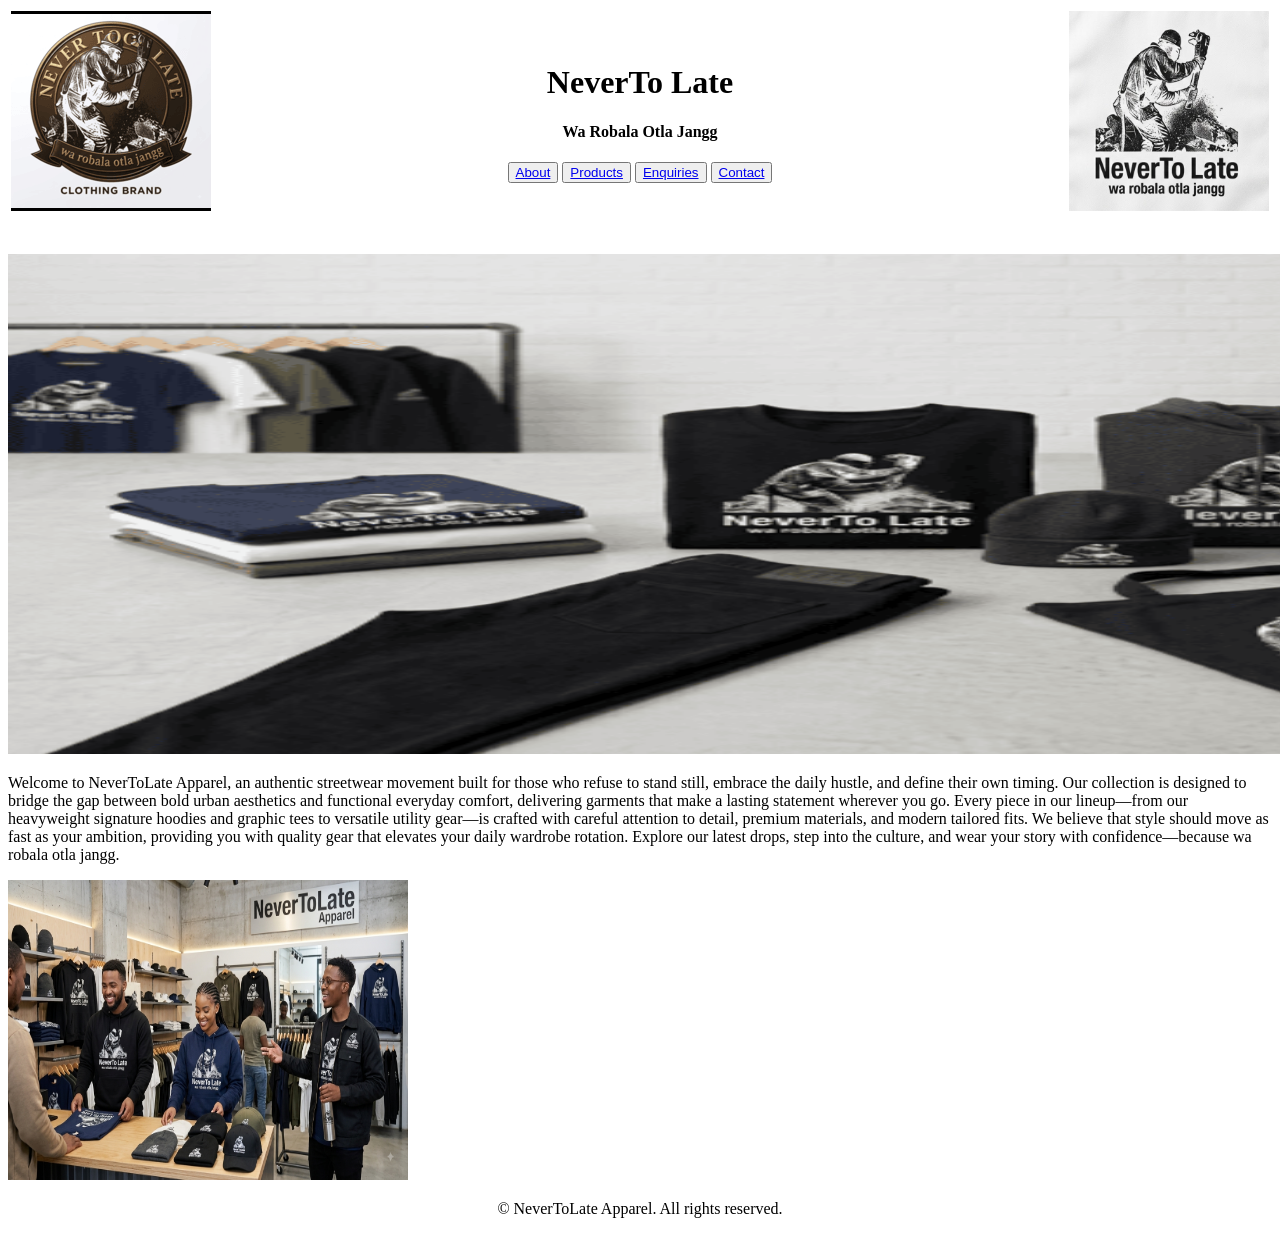
==== index.html @ a22ff5d9 "Final Product" ====
<!DOCTYPE html>
<html lang="en">
<head>
    <meta charset="UTF-8">
    <meta name="viewport" content="width=device-width, initial-scale=1.0">
    <title>Home Page</title>
</head>
<body>
    <header>
        <!-- Creating a table that will push the logos on the right sides, old logo to the left side, new logo to the right side, keep the text in the middle -->
        <table width="100%" border="0%">
            <tr>
                <td align="left" width="20%">
                <img src="_image/oldlogo.png" alt="Old Logo" width="200" height="200">
                </td>
                <td align="center" width="50%">
                    <h1>NeverTo Late</h1>
                    <h4><font face="cursive"> Wa Robala Otla Jangg</font></h4>
                    <button><a href="about.html">About</a></button> 
                    <button><a href="product.html">Products</a> </button>
                    <button><a href="enquiries.html">Enquiries</a></button>
                    <button><a href="contact.html">Contact</a></button>
                </td>
                <td align="right" width="20%">
                    <img src="_image/newlogo.png" alt="New Logo" width="200" height="200">
                </td>
            </tr>
        </table>
        <!-- Creating a bit of a space from header and the main content-->
        <br>
        <br>
    </header>
    <!-- Main content starts here-->
    <main>
        <img src="_image/heroshoot.png" alt="heroshoot" width="1700" height="500" >
        <!-- Welcome message from the founder-->
        <p>
        Welcome to NeverToLate Apparel, 
        an authentic streetwear movement built for those who refuse to stand still, 
        embrace the daily hustle, and define their own timing. 
        Our collection is designed to bridge the gap between bold urban aesthetics and functional everyday comfort, delivering garments that make a lasting statement wherever you go. 
        Every piece in our lineup—from our heavyweight signature hoodies and graphic tees to versatile utility gear—is crafted with careful attention to detail, premium materials, and modern tailored fits. 
        We believe that style should move as fast as your ambition, providing you with quality gear that elevates your daily wardrobe rotation. 
        Explore our latest drops, step into the culture, and wear your story with confidence—because wa robala otla jangg.
        </p>
        <!-- Welcoming image of employess with a big smile-->
        <img src="_image/employees.png" alt=" welcome store" width="400" height="300">
    </main>
    <footer>
        <p align="center">&copy; NeverToLate Apparel. All rights reserved.</p>
    </footer>
    
</body>
</html>
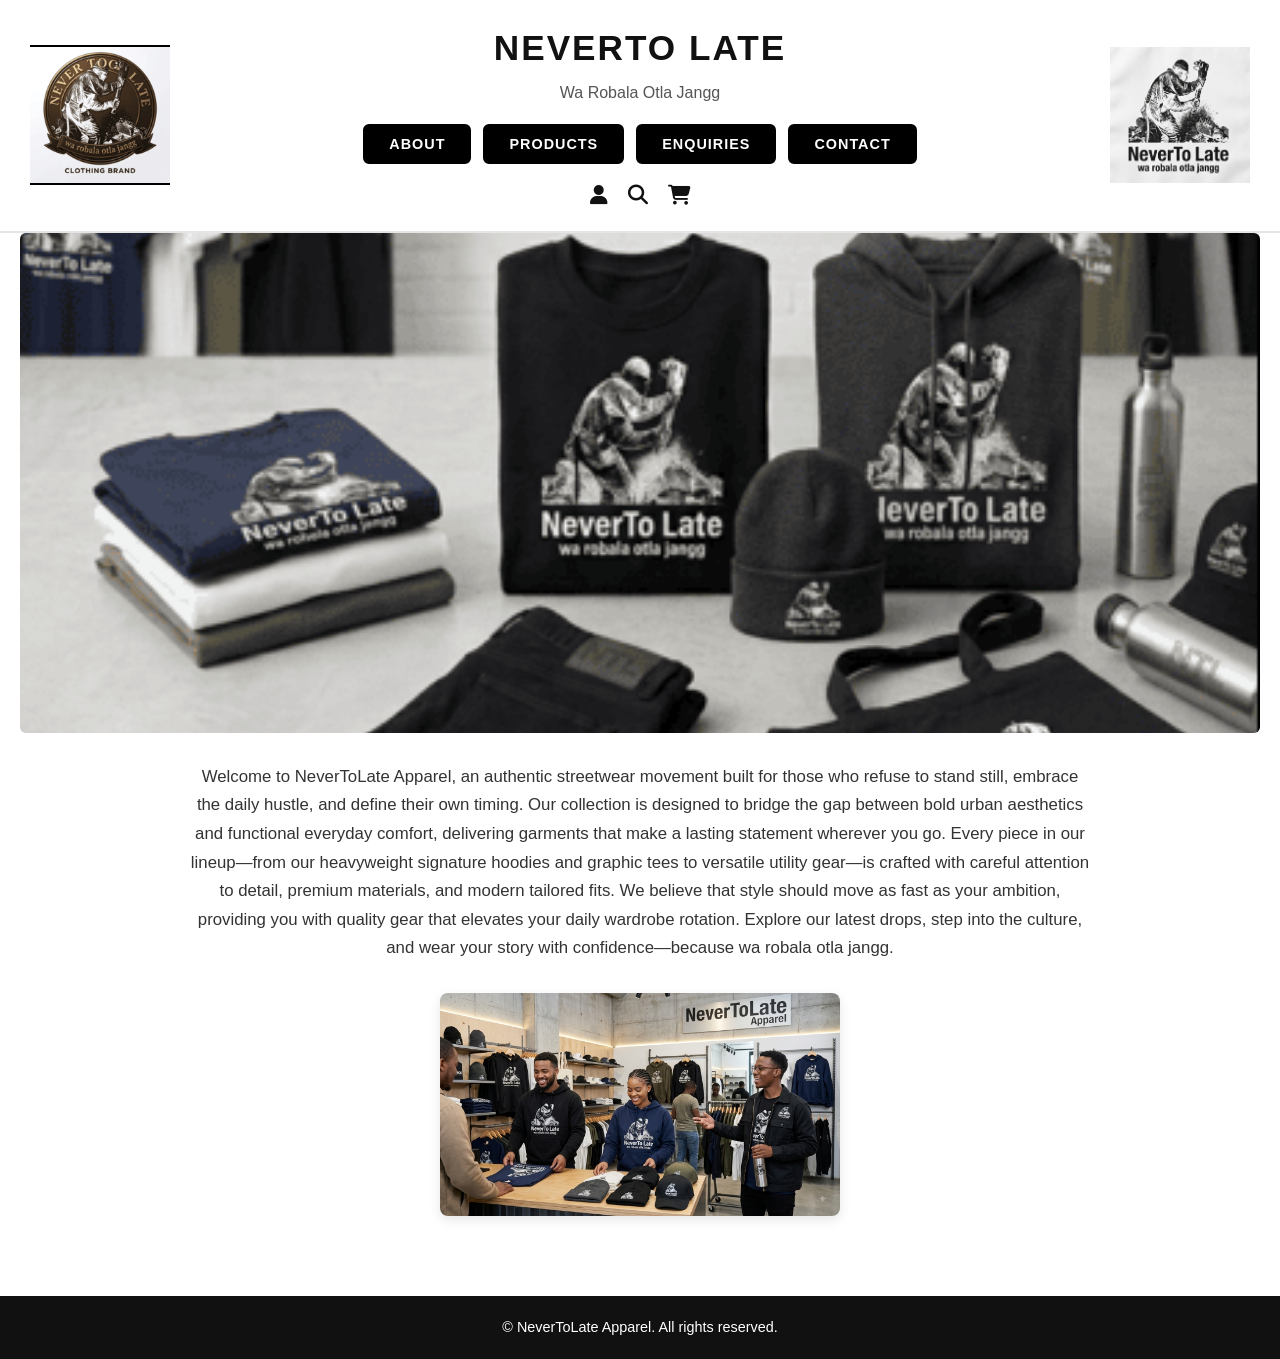
==== commit ee2a117b: "part2 added" ====
--- a/index.html
+++ b/index.html
@@ -3,52 +3,54 @@
 <head>
     <meta charset="UTF-8">
     <meta name="viewport" content="width=device-width, initial-scale=1.0">
-    <title>Home Page</title>
+    <title>Home | NeverTo Late</title>
+    <link rel="stylesheet" href="css/main.css">
+    <link rel="stylesheet" href="css/index.css">
+    <link rel="stylesheet" href="https://cdnjs.cloudflare.com/ajax/libs/font-awesome/6.5.1/css/all.min.css">
 </head>
 <body>
-    <header>
-        <!-- Creating a table that will push the logos on the right sides, old logo to the left side, new logo to the right side, keep the text in the middle -->
-        <table width="100%" border="0%">
-            <tr>
-                <td align="left" width="20%">
-                <img src="_image/oldlogo.png" alt="Old Logo" width="200" height="200">
-                </td>
-                <td align="center" width="50%">
-                    <h1>NeverTo Late</h1>
-                    <h4><font face="cursive"> Wa Robala Otla Jangg</font></h4>
-                    <button><a href="about.html">About</a></button> 
-                    <button><a href="product.html">Products</a> </button>
-                    <button><a href="enquiries.html">Enquiries</a></button>
-                    <button><a href="contact.html">Contact</a></button>
-                </td>
-                <td align="right" width="20%">
-                    <img src="_image/newlogo.png" alt="New Logo" width="200" height="200">
-                </td>
-            </tr>
-        </table>
-        <!-- Creating a bit of a space from header and the main content-->
-        <br>
-        <br>
-    </header>
-    <!-- Main content starts here-->
+<header>
+    <div class="header-container">
+        <!-- Left Column: Old Logo -->
+        <div class="header-logo left">
+            <img src="_image/oldlogo.png" alt="NeverToLate Old Logo">
+        </div>
+
+        <!-- Center Column: Main Header Content -->
+        <div class="header-center">
+            <h1>NEVERTO LATE</h1>
+            <h4>Wa Robala Otla Jangg</h4>
+            <nav>
+                <button><a href="about.html">ABOUT</a></button>
+                <button><a href="product.html">PRODUCTS</a></button>
+                <button><a href="enquiries.html">ENQUIRIES</a></button>
+                <button><a href="contact.html">CONTACT</a></button>
+            </nav>
+            <div class="header-icons">
+                <a href="#" title="Account"><i class="fa-solid fa-user"></i></a>
+                <a href="#" title="Search"><i class="fa-solid fa-magnifying-glass"></i></a>
+                <a href="product.html" title="Cart"><i class="fa-solid fa-cart-shopping"></i></a>
+            </div>
+        </div>
+
+        <!-- Right Column: New Logo -->
+        <div class="header-logo right">
+            <img src="_image/newlogo.png" alt="NeverToLate New Logo">
+        </div>
+    </div>
+</header>
+
     <main>
-        <img src="_image/heroshoot.png" alt="heroshoot" width="1700" height="500" >
-        <!-- Welcome message from the founder-->
+        <img src="_image/heroshoot.png" alt="heroshoot">
         <p>
-        Welcome to NeverToLate Apparel, 
-        an authentic streetwear movement built for those who refuse to stand still, 
-        embrace the daily hustle, and define their own timing. 
-        Our collection is designed to bridge the gap between bold urban aesthetics and functional everyday comfort, delivering garments that make a lasting statement wherever you go. 
-        Every piece in our lineup—from our heavyweight signature hoodies and graphic tees to versatile utility gear—is crafted with careful attention to detail, premium materials, and modern tailored fits. 
-        We believe that style should move as fast as your ambition, providing you with quality gear that elevates your daily wardrobe rotation. 
-        Explore our latest drops, step into the culture, and wear your story with confidence—because wa robala otla jangg.
+            Welcome to NeverToLate Apparel, an authentic streetwear movement built for those who refuse to stand still, embrace the daily hustle, and define their own timing. Our collection is designed to bridge the gap between bold urban aesthetics and functional everyday comfort, delivering garments that make a lasting statement wherever you go. Every piece in our lineup—from our heavyweight signature hoodies and graphic tees to versatile utility gear—is crafted with careful attention to detail, premium materials, and modern tailored fits. We believe that style should move as fast as your ambition, providing you with quality gear that elevates your daily wardrobe rotation. Explore our latest drops, step into the culture, and wear your story with confidence—because wa robala otla jangg.
         </p>
-        <!-- Welcoming image of employess with a big smile-->
-        <img src="_image/employees.png" alt=" welcome store" width="400" height="300">
+        <img src="_image/employees.png" alt=" welcome store">
     </main>
+
     <footer>
-        <p align="center">&copy; NeverToLate Apparel. All rights reserved.</p>
+        <p>&copy; NeverToLate Apparel. All rights reserved.</p>
     </footer>
-    
+    <script src="js/protection.js"></script>
 </body>
 </html>
--- a/css/main.css
+++ b/css/main.css
@@ -0,0 +1,296 @@
+/*MAIN CSS TO CONTROL ALL THE FOOTER AND THE HEADER OF THE WEB PAGES */
+
+* {
+    box-sizing: border-box;
+    margin: 0;
+    padding: 0;
+}
+
+body {
+    font-family: Arial, sans-serif;
+    background-color: #ffffff;
+    color: #222222;
+    line-height: 1.6;
+}
+
+/* Base Main Container Styling */
+main {
+    max-width: 1400px;
+    margin: 0 auto;
+    padding: 0 20px 40px 20px;
+    text-align: center;
+}
+
+main p {
+    max-width: 900px;
+    margin: 0 auto 30px auto;
+    font-size: 1.05rem;
+    line-height: 1.7;
+    color: #333333;
+    text-align: center;
+}
+
+/*HEADER & NAVIGATION ADJUSTMENTS*/
+header {
+    background-color: #ffffff;
+    border-bottom: 2px solid #e5e5e5;
+    padding: 20px 30px;
+    width: 100%;
+}
+
+.header-container {
+    max-width: 1300px;
+    margin: 0 auto;
+    display: grid;
+    /* Column 1: Left Logo | Column 2: Centered Title & Nav | Column 3: Right Logo */
+    grid-template-columns: 180px 1fr 180px;
+    align-items: center;
+    gap: 20px;
+}
+
+/* Logo Holders */
+.header-logo {
+    display: flex;
+    align-items: center;
+}
+
+.header-logo.left {
+    justify-content: flex-start;
+}
+
+.header-logo.right {
+    justify-content: flex-end;
+}
+
+.header-logo img {
+    width: 140px;
+    height: 140px;
+    object-fit: contain;
+    display: block;
+}
+
+/* Center Column (Title, Tagline, Navigation, Icons) */
+.header-center {
+    text-align: center;
+    display: flex;
+    flex-direction: column;
+    align-items: center;
+    justify-content: center;
+}
+
+.header-center h1 {
+    font-size: 2.2rem;
+    font-weight: bold;
+    letter-spacing: 2px;
+    text-transform: uppercase;
+    color: #111111;
+    margin: 0 0 4px 0;
+    font-family: Arial, sans-serif;
+}
+
+.header-center h4 {
+    font-size: 1rem;
+    font-weight: normal;
+    color: #555555;
+    margin: 0 0 18px 0;
+    font-family: Arial, sans-serif;
+}
+
+/* CREATING A SLIDING CURTAIN BUTTON HOVER & TOOLTIP POPUP */
+nav {
+    display: flex;
+    justify-content: center;
+    gap: 12px;
+    margin-bottom: 15px;
+    flex-wrap: wrap;
+}
+
+nav button {
+    position: relative; /* Anchor for curtain and tooltip */
+    background-color: #000000; /* Initial black background */
+    border: 2px solid #000000;
+    padding: 0;
+    border-radius: 6px; /* <--- Updated to curve the corners */
+    cursor: pointer;
+    overflow: hidden; /* Clamps sliding curtain inside rounded bounds */
+    font-family: Arial, sans-serif;
+    z-index: 1;
+}
+
+/* THE SLIDING EFECT DURING THE STATE */
+nav button::before {
+    content: '';
+    position: absolute;
+    top: 0;
+    left: 0;
+    width: 0%; /* Hidden initially */
+    height: 100%;
+    background-color: #ffffff; /* White curtain sliding across */
+    transition: width 0.35s ease-in-out; /* Smooth curtain slide animation */
+    z-index: 1; /* Sits behind text, above black background */
+}
+
+/* Button Link Text */
+nav button a {
+    position: relative;
+    z-index: 2; /* Keeps text on top of sliding curtain */
+    display: inline-block;
+    padding: 10px 24px;
+    color: #ffffff; /* Initial white text */
+    text-decoration: none;
+    font-weight: bold;
+    font-size: 0.9rem;
+    letter-spacing: 1px;
+    text-transform: uppercase;
+    font-family: Arial, sans-serif;
+    transition: color 0.35s ease-in-out; /* Text changes smoothly to black */
+}
+
+/* Slides white curtain from left to right */
+nav button:hover::before {
+    width: 100%; 
+}
+/* Changes text to black as curtain fills */
+nav button:hover a {
+    color: #000000; 
+}
+
+/* Tooltip Popup Box */
+nav button[data-tooltip]::after {
+    content: attr(data-tooltip);
+    position: absolute;
+    top: 100%;
+    left: 50%;
+    transform: translateX(-50%) translateY(5px);
+    background-color: #ffffff;
+    color: #333333;
+    border: 1px solid #222222;
+    padding: 6px 12px;
+    font-size: 0.8rem;
+    font-weight: normal;
+    text-transform: none;
+    white-space: nowrap;
+    opacity: 0;
+    visibility: hidden;
+    transition: opacity 0.2s ease, transform 0.2s ease;
+    pointer-events: none;
+    z-index: 100;
+    box-shadow: 0px 4px 8px rgba(0, 0, 0, 0.15);
+}
+
+nav button[data-tooltip]:hover::after {
+    opacity: 1;
+    visibility: visible;
+    transform: translateX(-50%) translateY(2px);
+}
+
+/* Header Action Icons */
+.header-icons {
+    display: flex;
+    justify-content: center;
+    align-items: center;
+    gap: 20px;
+}
+
+.header-icons a {
+    color: #111111;
+    font-size: 1.25rem;
+    text-decoration: none;
+    transition: color 0.3s ease, transform 0.2s ease;
+}
+/*Icons during hover*/
+.header-icons a:hover {
+    color: #0044cc;
+    transform: scale(1.15);
+}
+
+/*FOOTER STYLING*/
+footer {
+    background-color: #111111;
+    color: #ffffff;
+    padding: 20px 0;
+    text-align: center;
+    font-size: 0.9rem;
+    margin-top: 40px;
+    font-family: Arial, sans-serif;
+}
+
+/*RESPONSIVE BREAKPOINTS FO ALL WEB PAGES*/
+
+/* --- Tablet Breakpoint (1024px) --- */
+@media screen and (max-width: 1024px) {
+    .header-container {
+        grid-template-columns: 130px 1fr 130px;
+        gap: 10px;
+    }
+
+    .header-logo img {
+        width: 110px;
+        height: 110px;
+    }
+
+    .header-center h1 {
+        font-size: 1.8rem;
+    }
+
+    nav button a {
+        padding: 8px 16px;
+        font-size: 0.85rem;
+    }
+}
+
+/* --- Mobile Breakpoint (768px) --- */
+@media screen and (max-width: 768px) {
+    header {
+        padding: 15px 10px;
+    }
+
+    .header-container {
+        display: flex;
+        flex-direction: column;
+        align-items: center;
+        text-align: center;
+    }
+
+    .header-logo {
+        width: 100%;
+    }
+
+    .header-logo.left,
+    .header-logo.right {
+        justify-content: center;
+    }
+
+    .header-logo img {
+        width: 100px;
+        height: 100px;
+    }
+
+    .header-center h1 {
+        font-size: 1.6rem;
+    }
+
+    nav {
+        flex-direction: column;
+        width: 100%;
+        gap: 8px;
+    }
+
+    nav button {
+        width: 100%;
+    }
+
+    nav button a {
+        display: block;
+        width: 100%;
+        padding: 12px;
+    }
+
+    main {
+        padding: 0 10px 20px 10px;
+    }
+
+    main p {
+        font-size: 0.95rem;
+    }
+}
--- a/css/index.css
+++ b/css/index.css
@@ -0,0 +1,42 @@
+main {
+    max-width: 1400px;
+    margin: 0 auto;
+    padding: 0 20px 40px 20px;
+    text-align: center;
+}
+
+main img[alt="heroshoot"] {
+    width: 100%;
+    max-height: 500px;
+    object-fit: cover;
+    border-radius: 6px;
+    margin-bottom: 30px;
+    display: block;
+}
+
+main p {
+    max-width: 900px;
+    margin: 0 auto 30px auto;
+    font-size: 1.05rem;
+    line-height: 1.7;
+    color: #333333;
+    text-align: center;
+}
+
+main img[alt=" welcome store"] {
+    max-width: 100%;
+    width: 400px;
+    border-radius: 8px;
+    box-shadow: 0 4px 12px rgba(0, 0, 0, 0.1);
+    margin: 0 auto;
+    display: block;
+}
+
+@media screen and (max-width: 768px) {
+    main {
+        padding: 0 10px 20px 10px;
+    }
+    main p {
+        font-size: 0.95rem;
+    }
+}
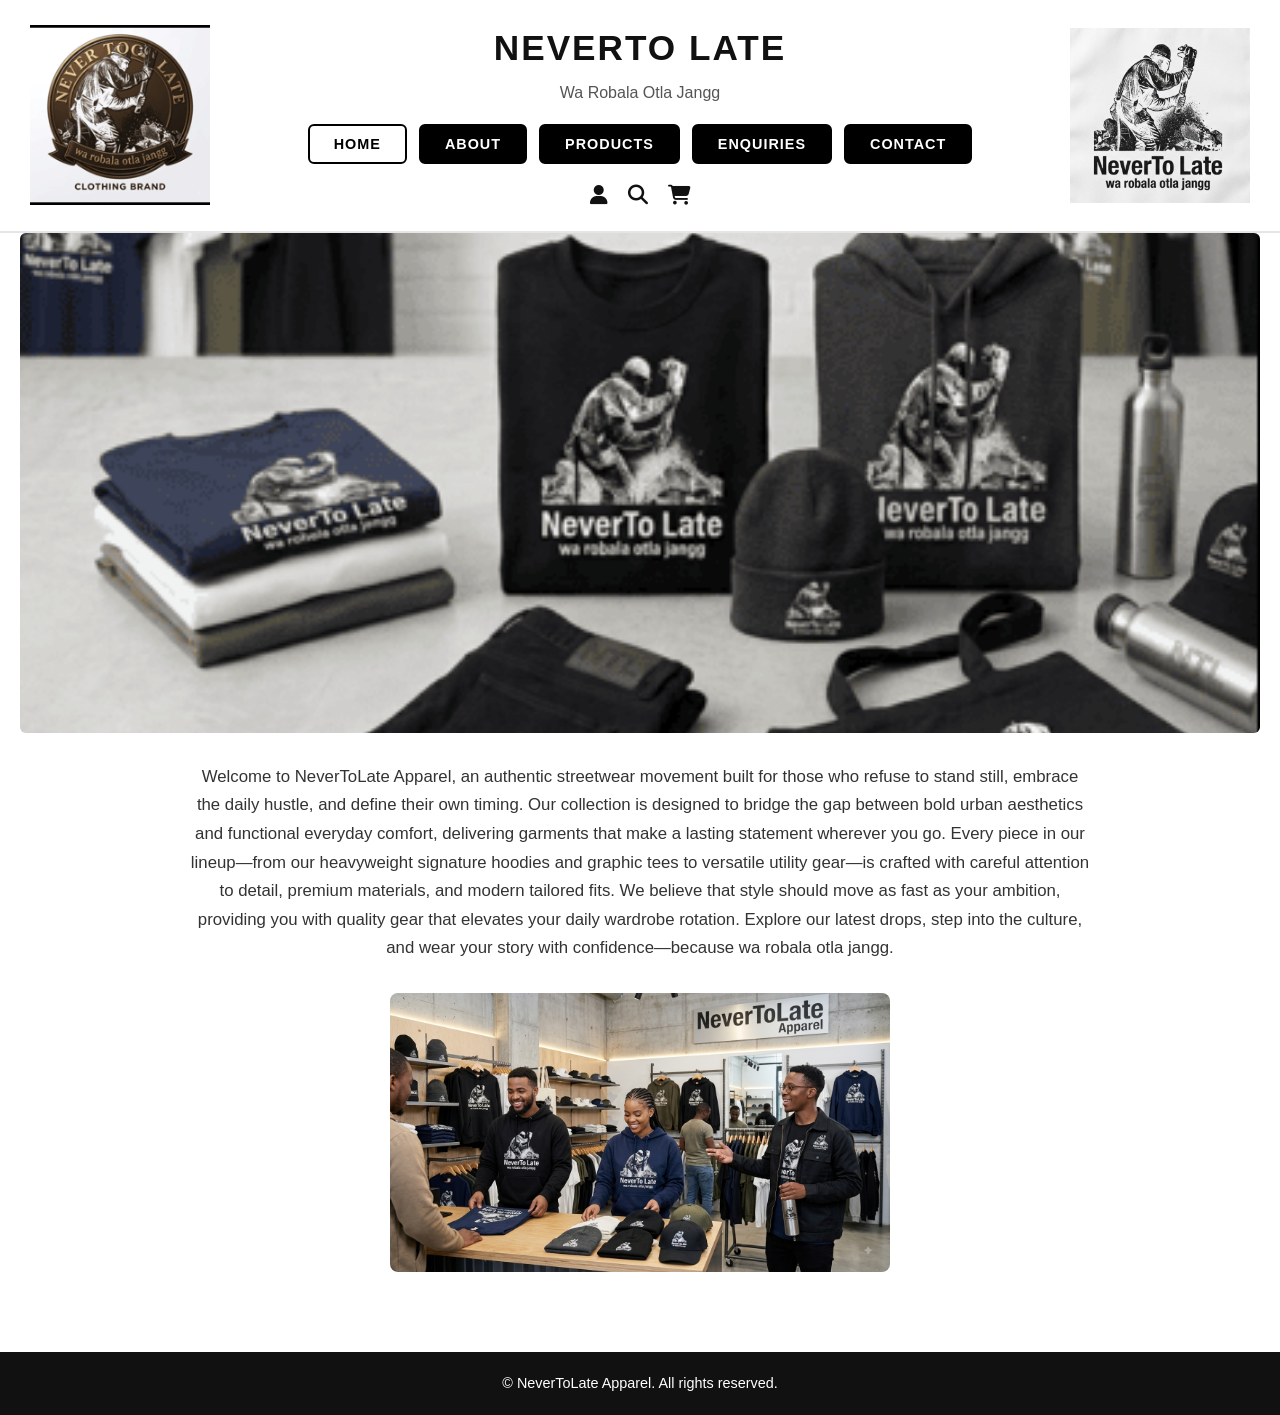
==== commit bcb82836: "Updated project Updated the whole project from cloudlab to personal computer. With new content and c" ====
--- a/index.html
+++ b/index.html
@@ -21,7 +21,8 @@
             <h1>NEVERTO LATE</h1>
             <h4>Wa Robala Otla Jangg</h4>
             <nav>
-                <button><a href="about.html">ABOUT</a></button>
+                <button class="active"><a href="index.html">HOME</a></button>
+                <button ><a href="about.html">ABOUT</a></button>
                 <button><a href="product.html">PRODUCTS</a></button>
                 <button><a href="enquiries.html">ENQUIRIES</a></button>
                 <button><a href="contact.html">CONTACT</a></button>
@@ -51,6 +52,7 @@
     <footer>
         <p>&copy; NeverToLate Apparel. All rights reserved.</p>
     </footer>
+    <!-- adding java protection from inspection in google -->
     <script src="js/protection.js"></script>
 </body>
 </html>
--- a/css/main.css
+++ b/css/main.css
@@ -39,7 +39,7 @@
 }
 
 .header-container {
-    max-width: 1300px;
+    max-width: 100%;
     margin: 0 auto;
     display: grid;
     /* Column 1: Left Logo | Column 2: Centered Title & Nav | Column 3: Right Logo */
@@ -61,10 +61,10 @@
 .header-logo.right {
     justify-content: flex-end;
 }
-
+/* Sizing the Images in the header*/
 .header-logo img {
-    width: 140px;
-    height: 140px;
+    width: 180px;
+    height: 180px;
     object-fit: contain;
     display: block;
 }
@@ -183,6 +183,14 @@
     visibility: visible;
     transform: translateX(-50%) translateY(2px);
 }
+nav button.active {
+    background-color: #ffffff;
+    border: 2px solid #000000;
+}
+
+nav button.active a {
+    color: #000000 !important;
+}
 
 /* Header Action Icons */
 .header-icons {
--- a/css/index.css
+++ b/css/index.css
@@ -1,5 +1,5 @@
 main {
-    max-width: 1400px;
+    max-width: 100%;
     margin: 0 auto;
     padding: 0 20px 40px 20px;
     text-align: center;
@@ -25,9 +25,8 @@
 
 main img[alt=" welcome store"] {
     max-width: 100%;
-    width: 400px;
+    width: 500px;
     border-radius: 8px;
-    box-shadow: 0 4px 12px rgba(0, 0, 0, 0.1);
     margin: 0 auto;
     display: block;
 }
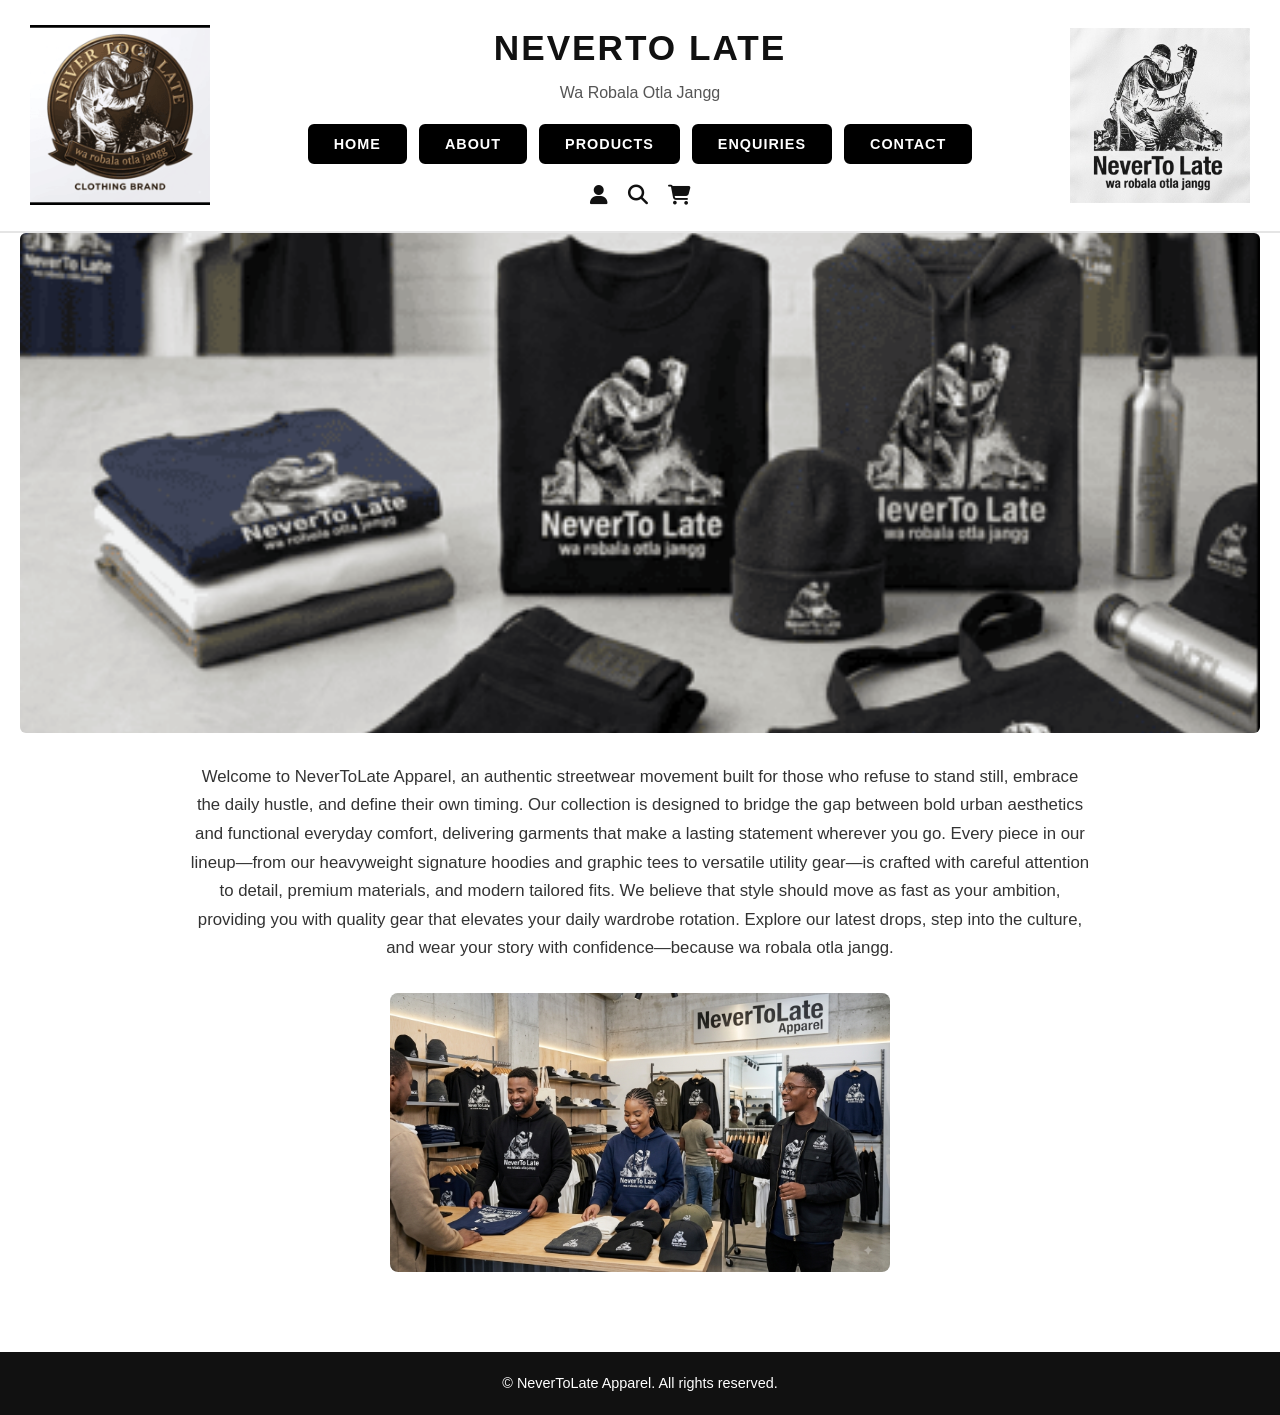
==== commit 078a8d84: "Update index.html Changed the normal profile icon to users name" ====
--- a/index.html
+++ b/index.html
@@ -22,13 +22,13 @@
             <h4>Wa Robala Otla Jangg</h4>
             <nav>
                 <button class="active"><a href="index.html">HOME</a></button>
-                <button ><a href="about.html">ABOUT</a></button>
+                <button><a href="about.html">ABOUT</a></button>
                 <button><a href="product.html">PRODUCTS</a></button>
                 <button><a href="enquiries.html">ENQUIRIES</a></button>
                 <button><a href="contact.html">CONTACT</a></button>
             </nav>
             <div class="header-icons">
-                <a href="#" title="Account"><i class="fa-solid fa-user"></i></a>
+                <a href="account.html" id="profileIcon" title="Account"><i class="fa-solid fa-user"></i></a>
                 <a href="#" title="Search"><i class="fa-solid fa-magnifying-glass"></i></a>
                 <a href="product.html" title="Cart"><i class="fa-solid fa-cart-shopping"></i></a>
             </div>
@@ -52,7 +52,9 @@
     <footer>
         <p>&copy; NeverToLate Apparel. All rights reserved.</p>
     </footer>
-    <!-- adding java protection from inspection in google -->
+
+    <!-- Scripts -->
     <script src="js/protection.js"></script>
+    <script src="js/account.js"></script>
 </body>
 </html>
--- a/css/main.css
+++ b/css/main.css
@@ -183,13 +183,29 @@
     visibility: visible;
     transform: translateX(-50%) translateY(2px);
 }
+/* ACTIVE PAGE INDICATOR: curtain loops open/closed while this page is open */
 nav button.active {
-    background-color: #ffffff;
     border: 2px solid #000000;
 }
 
+@keyframes curtainLoop {
+    0%, 100% { width: 0%; }
+    50% { width: 100%; }
+}
+@keyframes curtainTextLoop {
+    0%, 100% { color: #ffffff; }
+    50% { color: #000000; }
+}
+nav button.active::before {
+    animation: curtainLoop 2.4s ease-in-out infinite;
+}
 nav button.active a {
-    color: #000000 !important;
+    animation: curtainTextLoop 2.4s ease-in-out infinite;
+}
+/* Pause the loop and hand control back to normal hover behaviour when hovered directly */
+nav button.active:hover::before,
+nav button.active:hover a {
+    animation-play-state: paused;
 }
 
 /* Header Action Icons */
@@ -247,7 +263,7 @@
     }
 }
 
-/* --- Mobile Breakpoint (768px) --- */
+/* Mobile Breakpoint (768px) */
 @media screen and (max-width: 768px) {
     header {
         padding: 15px 10px;
@@ -301,4 +317,24 @@
     main p {
         font-size: 0.95rem;
     }
+}
+/* Profile Badge Styles for Header Icons */
+.user-avatar-badge {
+    display: inline-flex;
+    align-items: center;
+    justify-content: center;
+    width: 30px;
+    height: 30px;
+    background-color: #000000;
+    color: #ffffff;
+    border: 1px solid #ffffff;
+    border-radius: 50%;
+    font-weight: bold;
+    font-size: 12px;
+    text-decoration: none;
+    line-height: 1;
+}
+
+.user-avatar-badge:hover {
+    background-color: #333333;
 }
--- a/css/index.css
+++ b/css/index.css
@@ -1,3 +1,6 @@
+/* Stylesheet for Home Page(index.html)  only  */
+
+/* Main content wrapper: centers content and adds spacing around the page */
 main {
     max-width: 100%;
     margin: 0 auto;
@@ -5,6 +8,7 @@
     text-align: center;
 }
 
+/* Styling for the full-width hero image at the top of the page */
 main img[alt="heroshoot"] {
     width: 100%;
     max-height: 500px;
@@ -14,6 +18,7 @@
     display: block;
 }
 
+/* Styling for the body paragraphs, capped width for readability */
 main p {
     max-width: 900px;
     margin: 0 auto 30px auto;
@@ -23,6 +28,7 @@
     text-align: center;
 }
 
+/* Styling and sizing for the welcome store image */
 main img[alt=" welcome store"] {
     max-width: 100%;
     width: 500px;
@@ -31,6 +37,7 @@
     display: block;
 }
 
+/* Responsive adjustment: reduces padding and font size on tablet and mobile screens */
 @media screen and (max-width: 768px) {
     main {
         padding: 0 10px 20px 10px;
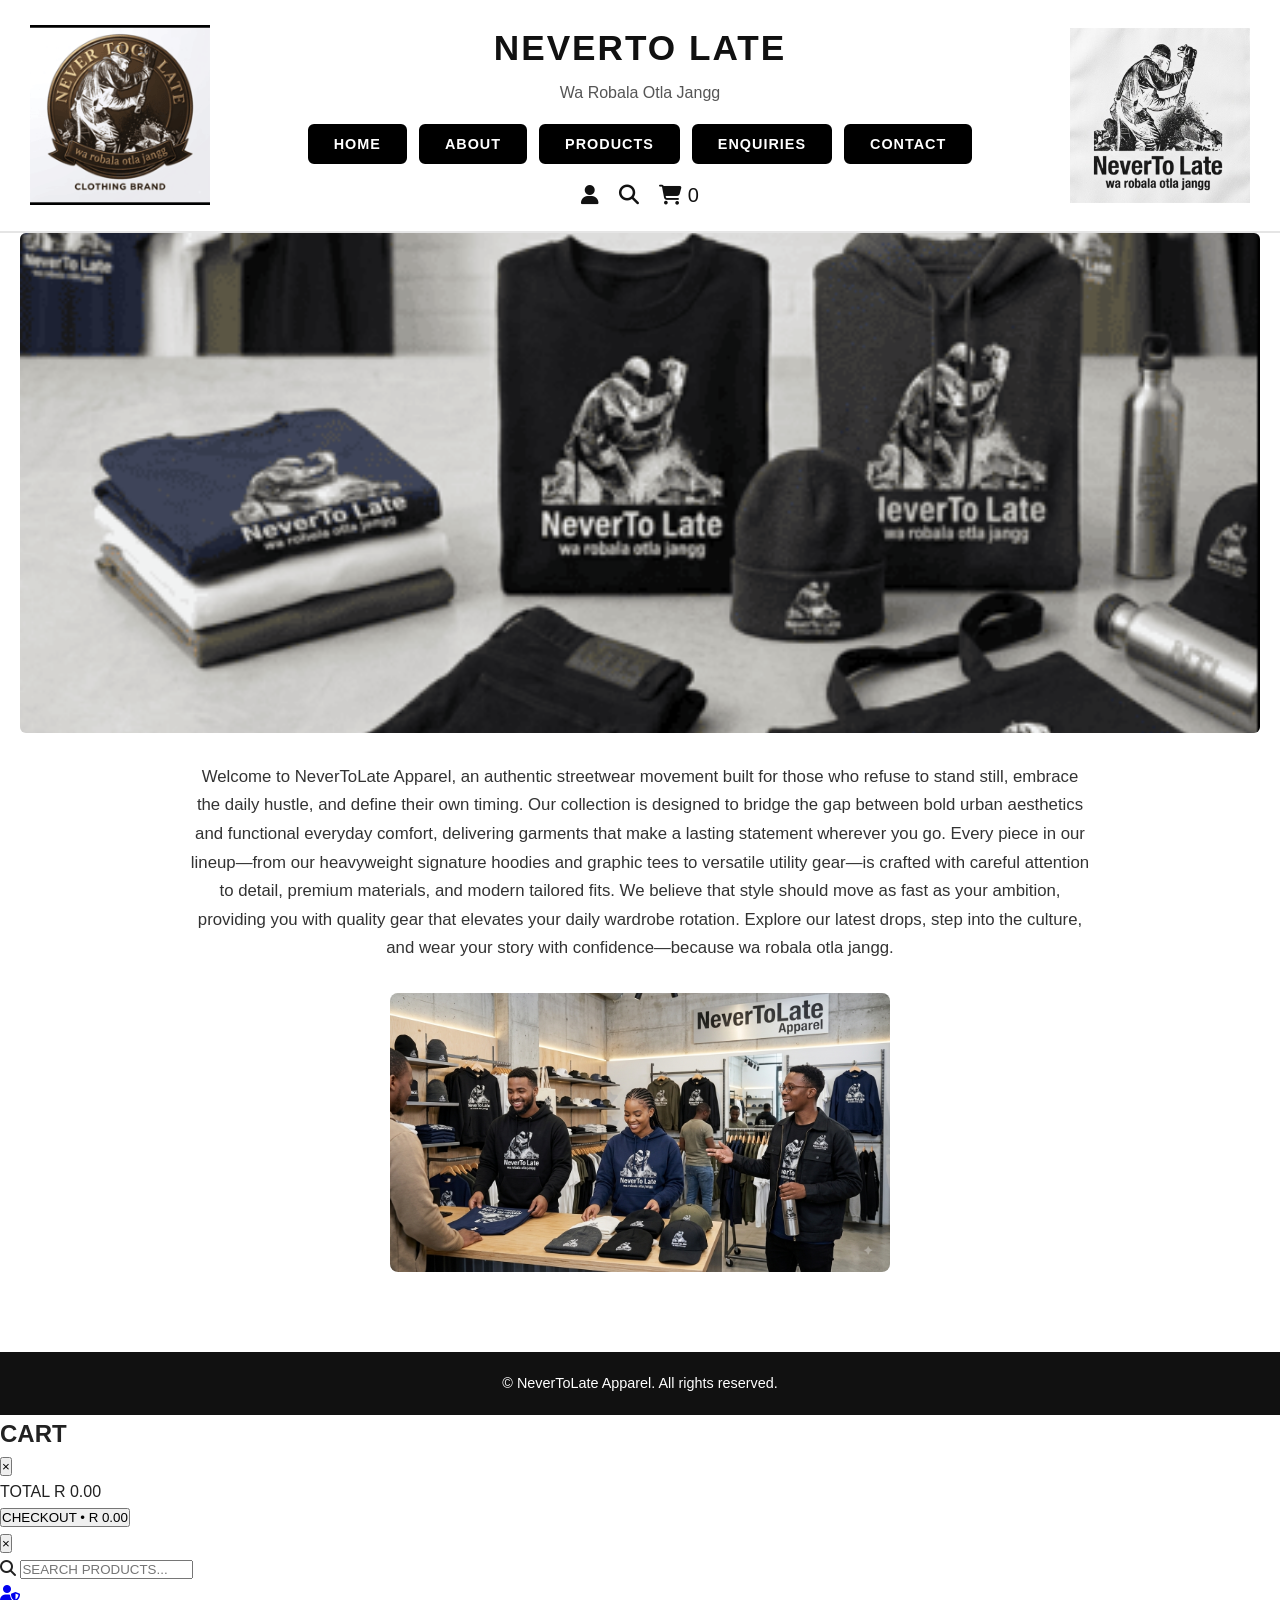
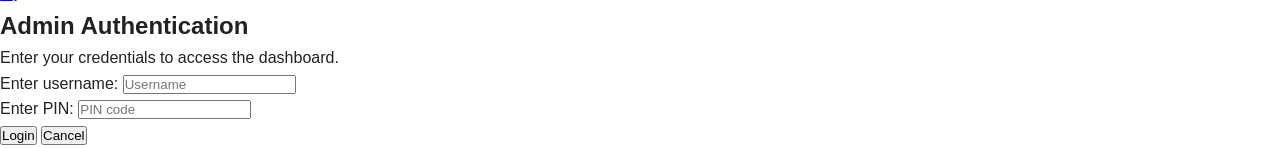
==== commit d6161c24: "Updated index.html Updated the home page, called the java scripts, so that the icons on the top can " ====
--- a/index.html
+++ b/index.html
@@ -6,6 +6,12 @@
     <title>Home | NeverTo Late</title>
     <link rel="stylesheet" href="css/main.css">
     <link rel="stylesheet" href="css/index.css">
+    <!-- Java Scripts -->
+    <script src="js/product-detail.js"></script>
+    <script src="js/account.js"></script>
+    <script src="js/cart.js"></script>
+    <script src="js/search.js"></script>
+    <script src="js/enquires.js"></script>
     <link rel="stylesheet" href="https://cdnjs.cloudflare.com/ajax/libs/font-awesome/6.5.1/css/all.min.css">
 </head>
 <body>
@@ -29,8 +35,14 @@
             </nav>
             <div class="header-icons">
                 <a href="account.html" id="profileIcon" title="Account"><i class="fa-solid fa-user"></i></a>
-                <a href="#" title="Search"><i class="fa-solid fa-magnifying-glass"></i></a>
-                <a href="product.html" title="Cart"><i class="fa-solid fa-cart-shopping"></i></a>
+                <!-- Updated Search Trigger Link -->
+                <a href="javascript:void(0);" id="searchIconLink" title="Search" onclick="openSearchModal()">
+                    <i class="fa-solid fa-magnifying-glass"></i>
+                </a>
+                <a href="javascript:void(0);" id="cartIconLink" class="cart-icon-wrapper" title="Cart" onclick="openCartDrawer()">
+                    <i class="fa-solid fa-cart-shopping"></i>
+                    <span id="cartCountBadge" class="cart-count-badge hidden">0</span>
+                </a>
             </div>
         </div>
 
@@ -53,8 +65,72 @@
         <p>&copy; NeverToLate Apparel. All rights reserved.</p>
     </footer>
 
-    <!-- Scripts -->
-    <script src="js/protection.js"></script>
-    <script src="js/account.js"></script>
+    <!-- Background Overlay for Cart Drawer -->
+    <div id="cartOverlay" class="cart-overlay" onclick="closeCartDrawer()"></div>
+
+    <!-- Left Side Cart Drawer Container -->
+    <aside id="cartDrawer" class="cart-drawer left-drawer">
+        <div class="cart-drawer-header">
+            <h2>CART</h2>
+            <button class="close-drawer-btn" onclick="closeCartDrawer()" aria-label="Close cart">&times;</button>
+        </div>
+
+        <div id="cartDrawerBody" class="cart-drawer-body">
+            <!-- Dynamic cart items rendered here via cart.js -->
+        </div>
+
+        <div id="cartDrawerFooter" class="cart-drawer-footer hidden">
+            <div class="cart-total-row">
+                <span>TOTAL</span>
+                <span id="cartDrawerTotal">R 0.00</span>
+            </div>
+            <button class="checkout-btn" onclick="window.location.href='product.html'">
+                CHECKOUT &bull; <span id="checkoutBtnTotal">R 0.00</span>
+            </button>
+        </div>
+    </aside>
+
+    <!-- Search Overlay Modal -->
+    <div id="searchModal" class="search-modal">
+        <div class="search-modal-content">
+            <button class="close-search-btn" onclick="closeSearchModal()">&times;</button>
+            <div class="search-input-wrapper">
+                <i class="fa-solid fa-magnifying-glass search-field-icon"></i>
+                <input type="text" id="searchInput" placeholder="SEARCH PRODUCTS..." autocomplete="off">
+            </div>
+            <div id="searchResults" class="search-results-container">
+                <!-- Dynamic search results render here -->
+            </div>
+        </div>
+    </div>
+    <!-- Floating Admin Button -->
+    <a href="javascript:void(0);" onclick="openAdmin()" title="Admin Dashboard" class="admin-fab-btn">
+        <i class="fa-solid fa-user-shield"></i>
+    </a>
+    <!-- Admin Login Modal Overlay -->
+<div id="adminLoginModal" class="admin-modal-overlay">
+    <div class="admin-modal-card">
+        <h2>Admin Authentication</h2>
+        <p class="subtitle">Enter your credentials to access the dashboard.</p>
+        
+        <form id="adminLoginForm">
+            <div class="input-group">
+                <label for="adminUser">Enter username:</label>
+                <input type="text" id="adminUser" placeholder="Username" required>
+            </div>
+            
+            <div class="input-group">
+                <label for="adminPin">Enter PIN:</label>
+                <input type="password" id="adminPin" placeholder="PIN code" maxlength="4" required>
+            </div>
+            
+            <div class="modal-actions">
+                <button type="submit" class="curtain-btn primary-curtain">Login</button>
+                <button type="button" class="curtain-btn secondary-curtain" onclick="closeAdminModal()">Cancel</button>
+            </div>
+            <p id="loginErrorMsg" style="color: #ff4d4d; font-size: 12px; margin-top: 15px; text-align: center; display: none;"></p>
+        </form>
+    </div>
+</div>
 </body>
 </html>
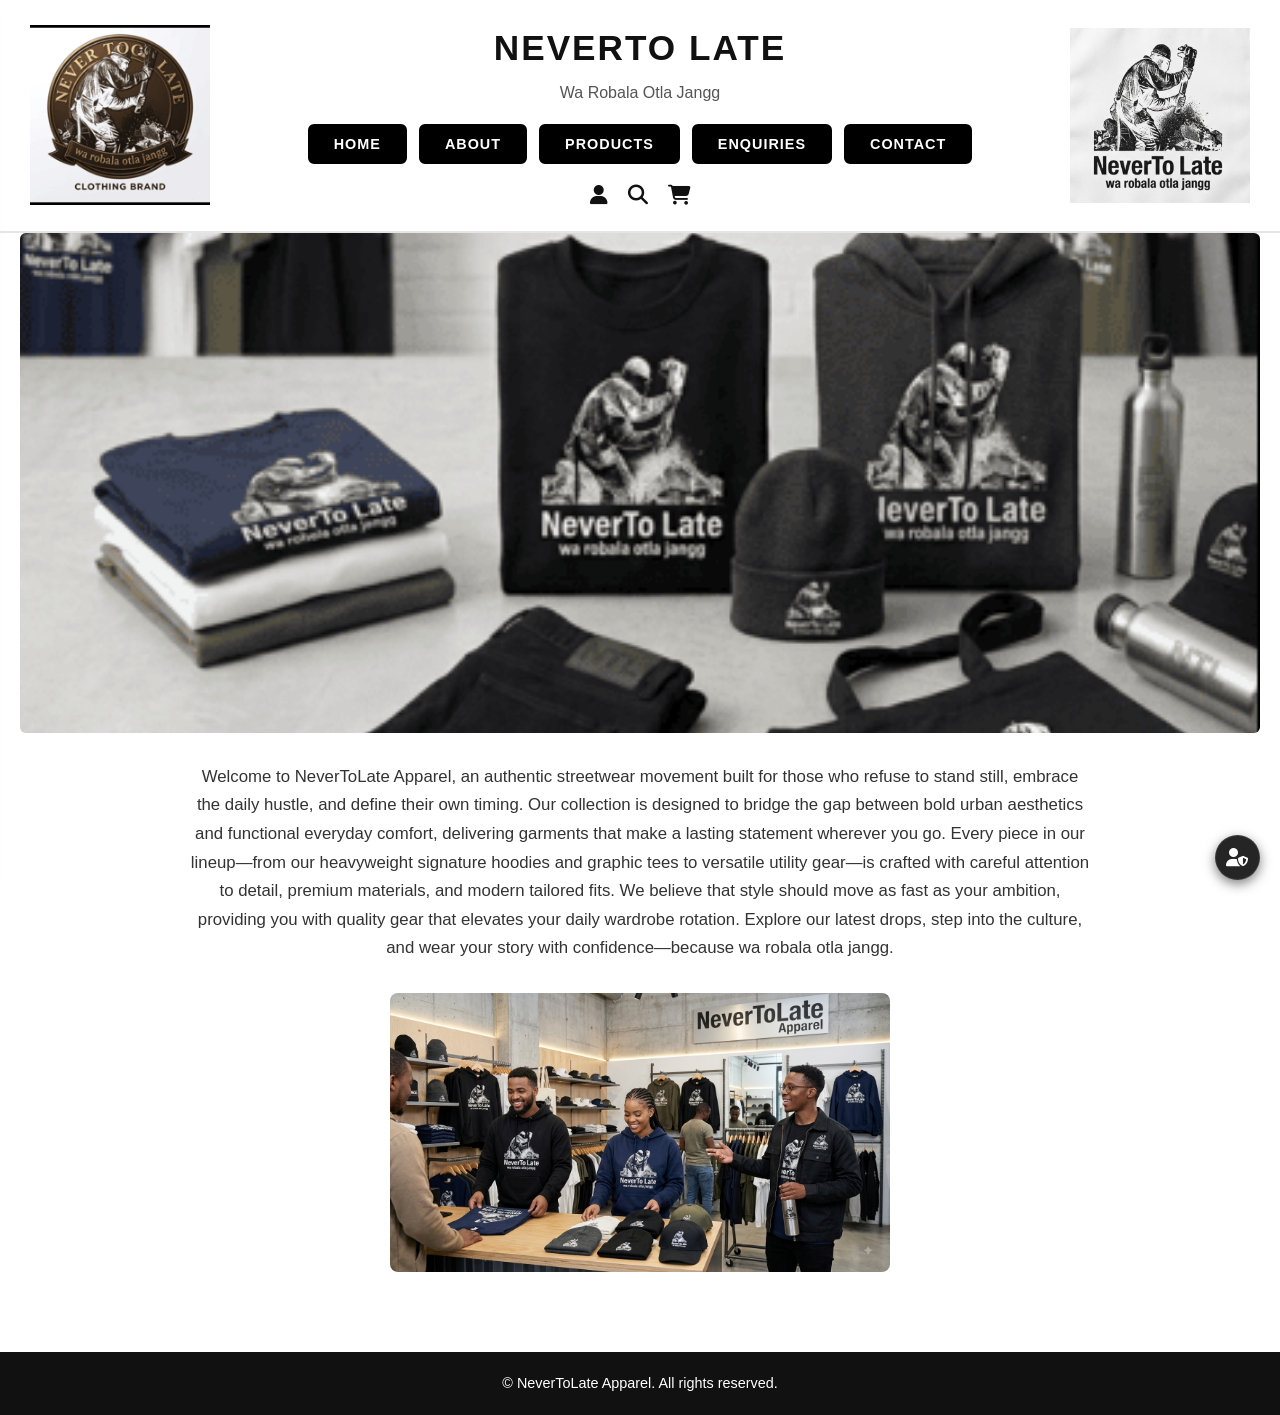
==== commit a694d198: "Updated index.html Updated the home page for the messing admin link codes" ====
--- a/index.html
+++ b/index.html
@@ -132,5 +132,39 @@
         </form>
     </div>
 </div>
+<!-- Admin Authentication Script -->
+    <script>
+        function openAdmin() {
+            const modal = document.getElementById('adminLoginModal');
+            if (modal) modal.style.display = 'flex';
+        }
+
+        function closeAdminModal() {
+            const modal = document.getElementById('adminLoginModal');
+            if (modal) modal.style.display = 'none';
+            const errorMsg = document.getElementById('loginErrorMsg');
+            if (errorMsg) errorMsg.style.display = 'none';
+        }
+
+        document.addEventListener("DOMContentLoaded", () => {
+            const loginForm = document.getElementById('adminLoginForm');
+            if (loginForm) {
+                loginForm.addEventListener('submit', function(e) {
+                    e.preventDefault();
+                    const user = document.getElementById('adminUser').value.trim();
+                    const pin = document.getElementById('adminPin').value.trim();
+                    const errorMsg = document.getElementById('loginErrorMsg');
+
+                    // The real pins
+                    if (user === 'NVTL-restrictions' && pin === '2006') {
+                        window.location.href = 'admin.html';
+                    } else {
+                        errorMsg.textContent = 'Invalid username or PIN code!';
+                        errorMsg.style.display = 'block';
+                    }
+                });
+            }
+        });
+    </script>
 </body>
 </html>
--- a/css/main.css
+++ b/css/main.css
@@ -1,4 +1,4 @@
-/*MAIN CSS TO CONTROL ALL THE FOOTER AND THE HEADER OF THE WEB PAGES */
+/* MAIN CSS TO CONTROL ALL FOOTER, HEADER, AND CART DRAWER STYLES */
 
 * {
     box-sizing: border-box;
@@ -30,7 +30,7 @@
     text-align: center;
 }
 
-/*HEADER & NAVIGATION ADJUSTMENTS*/
+/* HEADER & NAVIGATION ADJUSTMENTS */
 header {
     background-color: #ffffff;
     border-bottom: 2px solid #e5e5e5;
@@ -61,7 +61,7 @@
 .header-logo.right {
     justify-content: flex-end;
 }
-/* Sizing the Images in the header*/
+
 .header-logo img {
     width: 180px;
     height: 180px;
@@ -96,7 +96,7 @@
     font-family: Arial, sans-serif;
 }
 
-/* CREATING A SLIDING CURTAIN BUTTON HOVER & TOOLTIP POPUP */
+/* NAVIGATION BUTTONS & CURTAIN SLIDE HOVER */
 nav {
     display: flex;
     justify-content: center;
@@ -106,84 +106,53 @@
 }
 
 nav button {
-    position: relative; /* Anchor for curtain and tooltip */
-    background-color: #000000; /* Initial black background */
+    position: relative;
+    background-color: #000000;
     border: 2px solid #000000;
     padding: 0;
-    border-radius: 6px; /* <--- Updated to curve the corners */
+    border-radius: 6px;
     cursor: pointer;
-    overflow: hidden; /* Clamps sliding curtain inside rounded bounds */
+    overflow: hidden;
     font-family: Arial, sans-serif;
     z-index: 1;
 }
 
-/* THE SLIDING EFECT DURING THE STATE */
 nav button::before {
     content: '';
     position: absolute;
     top: 0;
     left: 0;
-    width: 0%; /* Hidden initially */
+    width: 0%;
     height: 100%;
-    background-color: #ffffff; /* White curtain sliding across */
-    transition: width 0.35s ease-in-out; /* Smooth curtain slide animation */
-    z-index: 1; /* Sits behind text, above black background */
-}
-
-/* Button Link Text */
+    background-color: #ffffff;
+    transition: width 0.35s ease-in-out;
+    z-index: 1;
+}
+
 nav button a {
     position: relative;
-    z-index: 2; /* Keeps text on top of sliding curtain */
+    z-index: 2;
     display: inline-block;
     padding: 10px 24px;
-    color: #ffffff; /* Initial white text */
+    color: #ffffff;
     text-decoration: none;
     font-weight: bold;
     font-size: 0.9rem;
     letter-spacing: 1px;
     text-transform: uppercase;
     font-family: Arial, sans-serif;
-    transition: color 0.35s ease-in-out; /* Text changes smoothly to black */
-}
-
-/* Slides white curtain from left to right */
+    transition: color 0.35s ease-in-out;
+}
+
 nav button:hover::before {
-    width: 100%; 
-}
-/* Changes text to black as curtain fills */
+    width: 100%;
+}
+
 nav button:hover a {
-    color: #000000; 
-}
-
-/* Tooltip Popup Box */
-nav button[data-tooltip]::after {
-    content: attr(data-tooltip);
-    position: absolute;
-    top: 100%;
-    left: 50%;
-    transform: translateX(-50%) translateY(5px);
-    background-color: #ffffff;
-    color: #333333;
-    border: 1px solid #222222;
-    padding: 6px 12px;
-    font-size: 0.8rem;
-    font-weight: normal;
-    text-transform: none;
-    white-space: nowrap;
-    opacity: 0;
-    visibility: hidden;
-    transition: opacity 0.2s ease, transform 0.2s ease;
-    pointer-events: none;
-    z-index: 100;
-    box-shadow: 0px 4px 8px rgba(0, 0, 0, 0.15);
-}
-
-nav button[data-tooltip]:hover::after {
-    opacity: 1;
-    visibility: visible;
-    transform: translateX(-50%) translateY(2px);
-}
-/* ACTIVE PAGE INDICATOR: curtain loops open/closed while this page is open */
+    color: #000000;
+}
+
+/* Active Page Curtain Animation */
 nav button.active {
     border: 2px solid #000000;
 }
@@ -192,23 +161,26 @@
     0%, 100% { width: 0%; }
     50% { width: 100%; }
 }
+
 @keyframes curtainTextLoop {
     0%, 100% { color: #ffffff; }
     50% { color: #000000; }
 }
+
 nav button.active::before {
     animation: curtainLoop 2.4s ease-in-out infinite;
 }
+
 nav button.active a {
     animation: curtainTextLoop 2.4s ease-in-out infinite;
 }
-/* Pause the loop and hand control back to normal hover behaviour when hovered directly */
+
 nav button.active:hover::before,
 nav button.active:hover a {
     animation-play-state: paused;
 }
 
-/* Header Action Icons */
+/* Header Icons & Cart Badge */
 .header-icons {
     display: flex;
     justify-content: center;
@@ -222,13 +194,260 @@
     text-decoration: none;
     transition: color 0.3s ease, transform 0.2s ease;
 }
-/*Icons during hover*/
+
 .header-icons a:hover {
     color: #0044cc;
     transform: scale(1.15);
 }
 
-/*FOOTER STYLING*/
+.cart-icon-wrapper {
+    position: relative;
+    display: inline-flex;
+    align-items: center;
+    justify-content: center;
+}
+
+.cart-count-badge {
+    position: absolute;
+    top: -8px;
+    right: -10px;
+    background-color: #e63946;
+    color: #ffffff;
+    font-size: 0.7rem;
+    font-weight: 700;
+    line-height: 1;
+    height: 18px;
+    min-width: 18px;
+    padding: 0 4px;
+    border-radius: 50%;
+    display: flex;
+    align-items: center;
+    justify-content: center;
+    box-shadow: 0 2px 4px rgba(0, 0, 0, 0.2);
+    transition: transform 0.2s ease, opacity 0.2s ease;
+}
+
+.cart-count-badge.hidden {
+    display: none !important;
+}
+
+/* --- LUXURY LEFT SIDE CART DRAWER --- */
+.cart-overlay {
+    position: fixed;
+    top: 0;
+    left: 0;
+    width: 100vw;
+    height: 100vh;
+    background-color: rgba(0, 0, 0, 0.4);
+    z-index: 9998;
+    opacity: 0;
+    visibility: hidden;
+    transition: opacity 0.3s ease;
+}
+
+.cart-overlay.active {
+    opacity: 1;
+    visibility: visible;
+}
+
+.cart-drawer.left-drawer {
+    position: fixed;
+    top: 0;
+    left: -450px;
+    width: 420px;
+    max-width: 88vw;
+    height: 100vh;
+    background-color: #ffffff;
+    box-shadow: 6px 0 25px rgba(0, 0, 0, 0.15);
+    z-index: 9999;
+    display: flex;
+    flex-direction: column;
+    transition: left 0.35s cubic-bezier(0.16, 1, 0.3, 1);
+    font-family: Arial, sans-serif;
+}
+
+.cart-drawer.left-drawer.open {
+    left: 0;
+}
+
+.cart-drawer-header {
+    display: flex;
+    justify-content: space-between;
+    align-items: center;
+    padding: 24px 28px;
+    border-bottom: 1px solid #eeeeee;
+}
+
+.cart-drawer-header h2 {
+    font-size: 1.1rem;
+    letter-spacing: 2px;
+    font-weight: 500;
+    color: #111111;
+}
+
+.close-drawer-btn {
+    background: none;
+    border: none;
+    font-size: 1.6rem;
+    color: #444444;
+    cursor: pointer;
+    line-height: 1;
+    transition: color 0.2s ease;
+}
+
+.close-drawer-btn:hover {
+    color: #000000;
+}
+
+.cart-drawer-body {
+    flex: 1;
+    overflow-y: auto;
+    padding: 24px 28px;
+}
+
+/* Cart Empty State */
+.cart-empty-message {
+    display: flex;
+    align-items: center;
+    justify-content: center;
+    height: 100%;
+    color: #333333;
+    font-size: 0.95rem;
+    letter-spacing: 1.5px;
+    text-transform: uppercase;
+}
+
+/* Free Shipping Notice */
+.shipping-notice {
+    text-align: center;
+    font-size: 0.85rem;
+    color: #222222;
+    padding: 10px 0 20px 0;
+    border-bottom: 1px solid #f0f0f0;
+    margin-bottom: 20px;
+}
+
+/* Cart Item Card */
+.cart-drawer-item {
+    display: flex;
+    gap: 16px;
+    margin-bottom: 20px;
+    padding-bottom: 20px;
+    border-bottom: 1px solid #f5f5f5;
+}
+
+.cart-drawer-item img {
+    width: 85px;
+    height: 95px;
+    object-fit: cover;
+    background-color: #f9f9f9;
+}
+
+.cart-drawer-item-details {
+    flex: 1;
+    display: flex;
+    flex-direction: column;
+    justify-content: space-between;
+}
+
+.cart-drawer-item-details h4 {
+    font-size: 0.85rem;
+    letter-spacing: 1px;
+    text-transform: uppercase;
+    color: #111111;
+    margin-bottom: 4px;
+}
+
+.cart-item-price {
+    font-size: 0.85rem;
+    color: #666666;
+    margin-bottom: 4px;
+}
+
+.cart-item-variant {
+    font-size: 0.75rem;
+    color: #888888;
+    text-transform: uppercase;
+    margin-bottom: 10px;
+}
+
+.cart-item-controls {
+    display: flex;
+    align-items: center;
+    gap: 16px;
+}
+
+.qty-picker {
+    display: flex;
+    align-items: center;
+    border: 1px solid #cccccc;
+}
+
+.qty-picker button {
+    background: none;
+    border: none;
+    width: 28px;
+    height: 28px;
+    cursor: pointer;
+    font-size: 0.9rem;
+    color: #333333;
+}
+
+.qty-picker span {
+    width: 28px;
+    text-align: center;
+    font-size: 0.85rem;
+}
+
+.remove-item-btn {
+    background: none;
+    border: none;
+    color: #333333;
+    font-size: 0.78rem;
+    text-decoration: underline;
+    cursor: pointer;
+}
+
+/* Cart Footer */
+.cart-drawer-footer {
+    padding: 20px 28px 28px 28px;
+    border-top: 1px solid #eeeeee;
+    background-color: #ffffff;
+}
+
+.cart-drawer-footer.hidden {
+    display: none;
+}
+
+.cart-total-row {
+    display: flex;
+    justify-content: space-between;
+    font-size: 0.9rem;
+    letter-spacing: 1.5px;
+    font-weight: bold;
+    color: #111111;
+    margin-bottom: 16px;
+}
+
+.checkout-btn {
+    width: 100%;
+    padding: 16px;
+    background-color: #111111;
+    color: #ffffff;
+    border: none;
+    font-size: 0.85rem;
+    letter-spacing: 2px;
+    font-weight: bold;
+    text-transform: uppercase;
+    cursor: pointer;
+    transition: background-color 0.2s ease;
+}
+
+.checkout-btn:hover {
+    background-color: #333333;
+}
+
+/* FOOTER STYLING */
 footer {
     background-color: #111111;
     color: #ffffff;
@@ -239,9 +458,7 @@
     font-family: Arial, sans-serif;
 }
 
-/*RESPONSIVE BREAKPOINTS FO ALL WEB PAGES*/
-
-/* --- Tablet Breakpoint (1024px) --- */
+/* RESPONSIVE BREAKPOINTS */
 @media screen and (max-width: 1024px) {
     .header-container {
         grid-template-columns: 130px 1fr 130px;
@@ -263,7 +480,6 @@
     }
 }
 
-/* Mobile Breakpoint (768px) */
 @media screen and (max-width: 768px) {
     header {
         padding: 15px 10px;
@@ -318,23 +534,323 @@
         font-size: 0.95rem;
     }
 }
-/* Profile Badge Styles for Header Icons */
-.user-avatar-badge {
-    display: inline-flex;
-    align-items: center;
+/* ==========================================================================
+   GLOBAL SEARCH OVERLAY MODAL STYLES
+   ========================================================================== */
+.search-modal {
+    position: fixed;
+    top: 0;
+    left: 0;
+    width: 100vw;
+    height: 100vh;
+    background-color: rgba(255, 255, 255, 0.98);
+    z-index: 3000;
+    display: flex;
     justify-content: center;
-    width: 30px;
-    height: 30px;
-    background-color: #000000;
+    align-items: flex-start;
+    padding-top: 100px;
+    opacity: 0;
+    visibility: hidden;
+    transition: opacity 0.3s ease, visibility 0.3s ease;
+}
+
+.search-modal.active {
+    opacity: 1;
+    visibility: visible;
+}
+
+.search-modal-content {
+    width: 90%;
+    max-width: 800px;
+    position: relative;
+}
+
+.close-search-btn {
+    position: absolute;
+    top: -60px;
+    right: 0;
+    background: none;
+    border: none;
+    font-size: 36px;
+    font-weight: 300;
+    color: #111;
+    cursor: pointer;
+    transition: transform 0.2s ease;
+}
+
+.close-search-btn:hover {
+    transform: scale(1.15);
+}
+
+.search-input-wrapper {
+    display: flex;
+    align-items: center;
+    border-bottom: 2px solid #111;
+    padding-bottom: 12px;
+}
+
+.search-field-icon {
+    font-size: 22px;
+    color: #111;
+    margin-right: 15px;
+}
+
+#searchInput {
+    width: 100%;
+    border: none;
+    outline: none;
+    background: transparent;
+    font-size: 24px;
+    font-weight: 700;
+    letter-spacing: 1px;
+    color: #111;
+    text-transform: uppercase;
+    font-family: inherit;
+}
+
+#searchInput::placeholder {
+    color: #aaa;
+}
+
+/* Dynamic Live Results Container */
+.search-results-container {
+    margin-top: 30px;
+    max-height: 60vh;
+    overflow-y: auto;
+    display: grid;
+    grid-template-columns: repeat(auto-fill, minmax(220px, 1fr));
+    gap: 20px;
+    padding-right: 5px;
+}
+
+.search-result-item {
+    display: flex;
+    align-items: center;
+    gap: 15px;
+    padding: 10px;
+    background-color: #f9f9f9;
+    border-radius: 4px;
+    cursor: pointer;
+    transition: background-color 0.2s ease, transform 0.2s ease;
+}
+
+.search-result-item:hover {
+    background-color: #eee;
+    transform: translateY(-2px);
+}
+
+.search-result-item img {
+    width: 55px;
+    height: 55px;
+    object-fit: contain;
+    background-color: #e5e7eb;
+    border-radius: 4px;
+}
+
+.search-result-info h5 {
+    font-size: 13px;
+    font-weight: 700;
+    margin: 0 0 4px 0;
+    color: #111;
+    text-transform: uppercase;
+}
+
+.search-result-info span {
+    font-size: 12px;
+    color: #666;
+    font-weight: 600;
+}
+
+.no-results-msg {
+    grid-column: 1 / -1;
+    text-align: center;
+    color: #888;
+    font-size: 14px;
+    margin-top: 20px;
+    letter-spacing: 0.5px;
+}
+/* Floating Admin Button (Bottom Right) */
+.admin-fab-btn {
+    position: fixed;
+    bottom: 20px;
+    right: 20px;
+    background-color: #252525;
     color: #ffffff;
-    border: 1px solid #ffffff;
+    width: 45px;
+    height: 45px;
     border-radius: 50%;
-    font-weight: bold;
+    display: flex;
+    align-items: center;
+    justify-content: center;
+    font-size: 18px;
+    box-shadow: 0 4px 12px rgba(0, 0, 0, 0.5);
+    z-index: 9999;
+    text-decoration: none;
+    transition: background-color 0.2s ease, transform 0.2s ease;
+    border: 1px solid rgba(255, 255, 255, 0.1);
+}
+
+.admin-fab-btn:hover {
+    background-color: #ffffff;
+    color: #1a1a1a;
+    transform: scale(1.05);
+}
+/* Admin Login Modal Styling */
+.admin-modal-overlay {
+    display: none; /* Hidden by default */
+    position: fixed;
+    top: 0;
+    left: 0;
+    width: 100%;
+    height: 100%;
+    background-color: rgba(0, 0, 0, 0.8);
+    backdrop-filter: blur(5px);
+    z-index: 10000;
+    justify-content: center;
+    align-items: center;
+}
+
+.admin-modal-card {
+    background-color: #222222;
+    padding: 30px;
+    border-radius: 12px;
+    width: 100%;
+    max-width: 400px;
+    box-shadow: 0 10px 25px rgba(0,0,0,0.5);
+    border: 1px solid rgba(255, 255, 255, 0.1);
+    text-align: center;
+}
+
+.admin-modal-card h2 {
+    font-size: 22px;
+    margin-bottom: 8px;
+    color: #ffffff;
+}
+
+.admin-modal-card .subtitle {
+    color: #aaaaaa;
+    font-size: 13px;
+    margin-bottom: 20px;
+}
+/* ==========================================
+   UPDATED ADMIN LOGIN MODAL & CURTAIN BUTTONS
+   ========================================== */
+
+.admin-modal-card {
+    background-color: #1a1a1a;
+    padding: 35px 30px;
+    border-radius: 14px;
+    width: 100%;
+    max-width: 420px;
+    box-shadow: 0 15px 35px rgba(0,0,0,0.6);
+    border: 1px solid rgba(255, 255, 255, 0.15);
+    text-align: left; /* Aligns labels nicely to the left */
+}
+
+.admin-modal-card h2 {
+    font-size: 24px;
+    font-weight: 600;
+    margin-bottom: 8px;
+    color: #ffffff;
+    text-align: center;
+}
+
+.admin-modal-card .subtitle {
+    color: #aaaaaa;
+    font-size: 13px;
+    margin-bottom: 25px;
+    text-align: center;
+}
+
+/* Form Inputs and "Enter username:" Labels */
+.admin-modal-card .input-group {
+    margin-bottom: 18px;
+    display: flex;
+    flex-direction: column;
+    gap: 6px;
+}
+
+.admin-modal-card .input-group label {
     font-size: 12px;
-    text-decoration: none;
-    line-height: 1;
-}
-
-.user-avatar-badge:hover {
-    background-color: #333333;
-}+    color: #cccccc;
+    font-weight: 500;
+    letter-spacing: 0.5px;
+}
+
+.admin-modal-card .input-group input {
+    width: 100%;
+    background-color: #2a2a2a;
+    color: #ffffff;
+    border: 1px solid #444444;
+    border-radius: 8px;
+    padding: 12px 14px;
+    font-size: 14px;
+    outline: none;
+    transition: border-color 0.2s ease;
+}
+
+.admin-modal-card .input-group input:focus {
+    border-color: #ffffff;
+}
+
+/* Side-by-side Button Layout */
+.modal-actions {
+    display: flex;
+    gap: 12px;
+    margin-top: 25px;
+}
+
+/* Curtain Hover Animation Buttons */
+.curtain-btn {
+    position: relative;
+    flex: 1;
+    padding: 12px 16px;
+    font-size: 13px;
+    font-weight: 600;
+    border-radius: 8px;
+    cursor: pointer;
+    overflow: hidden;
+    z-index: 1;
+    transition: color 0.3s ease;
+    border: 1px solid rgba(255, 255, 255, 0.2);
+    text-align: center;
+}
+
+/* Curtain sliding layer */
+.curtain-btn::before {
+    content: '';
+    position: absolute;
+    top: 0;
+    left: -100%;
+    width: 100%;
+    height: 100%;
+    transition: transform 0.3s ease-in-out;
+    z-index: -1;
+}
+
+/* Primary Button Style (Login to Dashboard) */
+.primary-curtain {
+    background-color: #ffffff;
+    color: #1a1a1a;
+}
+.primary-curtain::before {
+    background-color: #c0c0c0; /* Silver curtain sliding in */
+}
+.primary-curtain:hover::before {
+    transform: translateX(100%);
+}
+
+/* Secondary Button Style (Cancel) */
+.secondary-curtain {
+    background-color: transparent;
+    color: #ffffff;
+}
+.secondary-curtain::before {
+    background-color: #ffffff; /* White curtain sliding in */
+}
+.secondary-curtain:hover {
+    color: #1a1a1a;
+}
+.secondary-curtain:hover::before {
+    transform: translateX(100%);
+}
